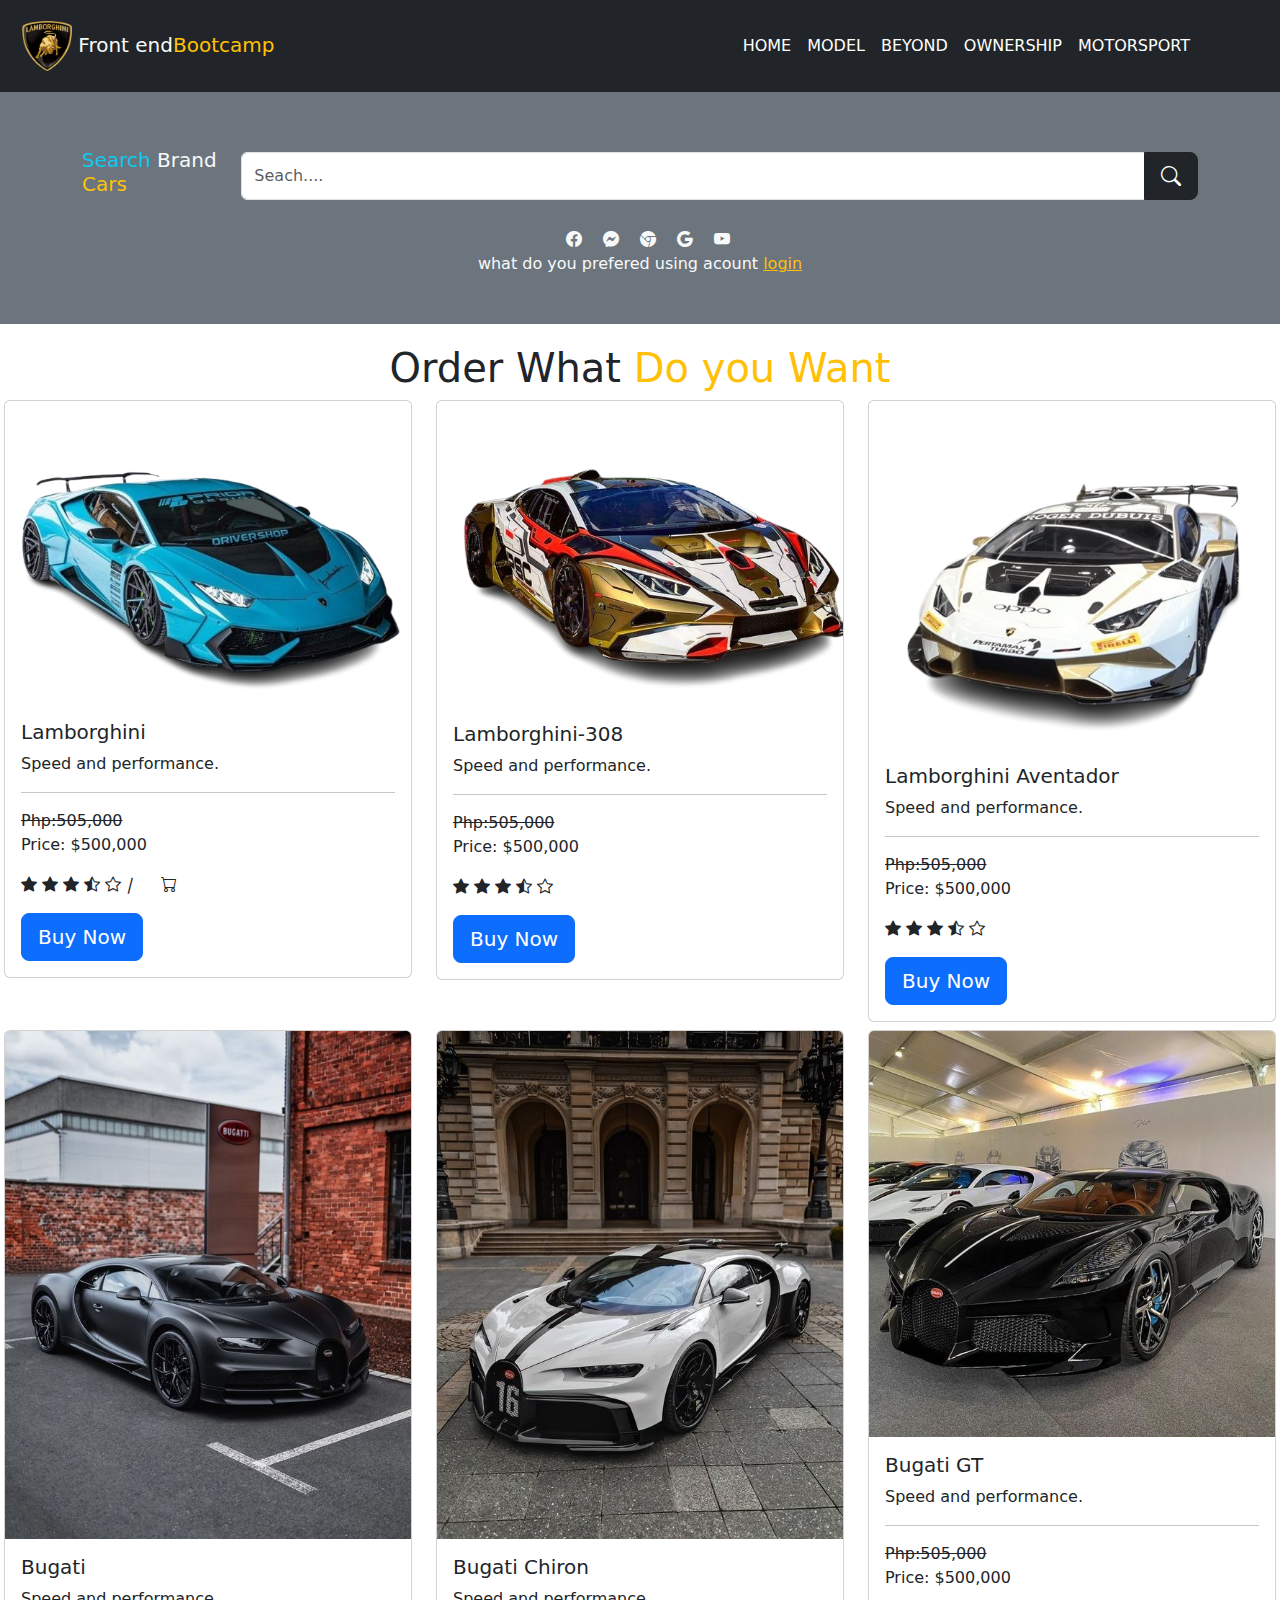
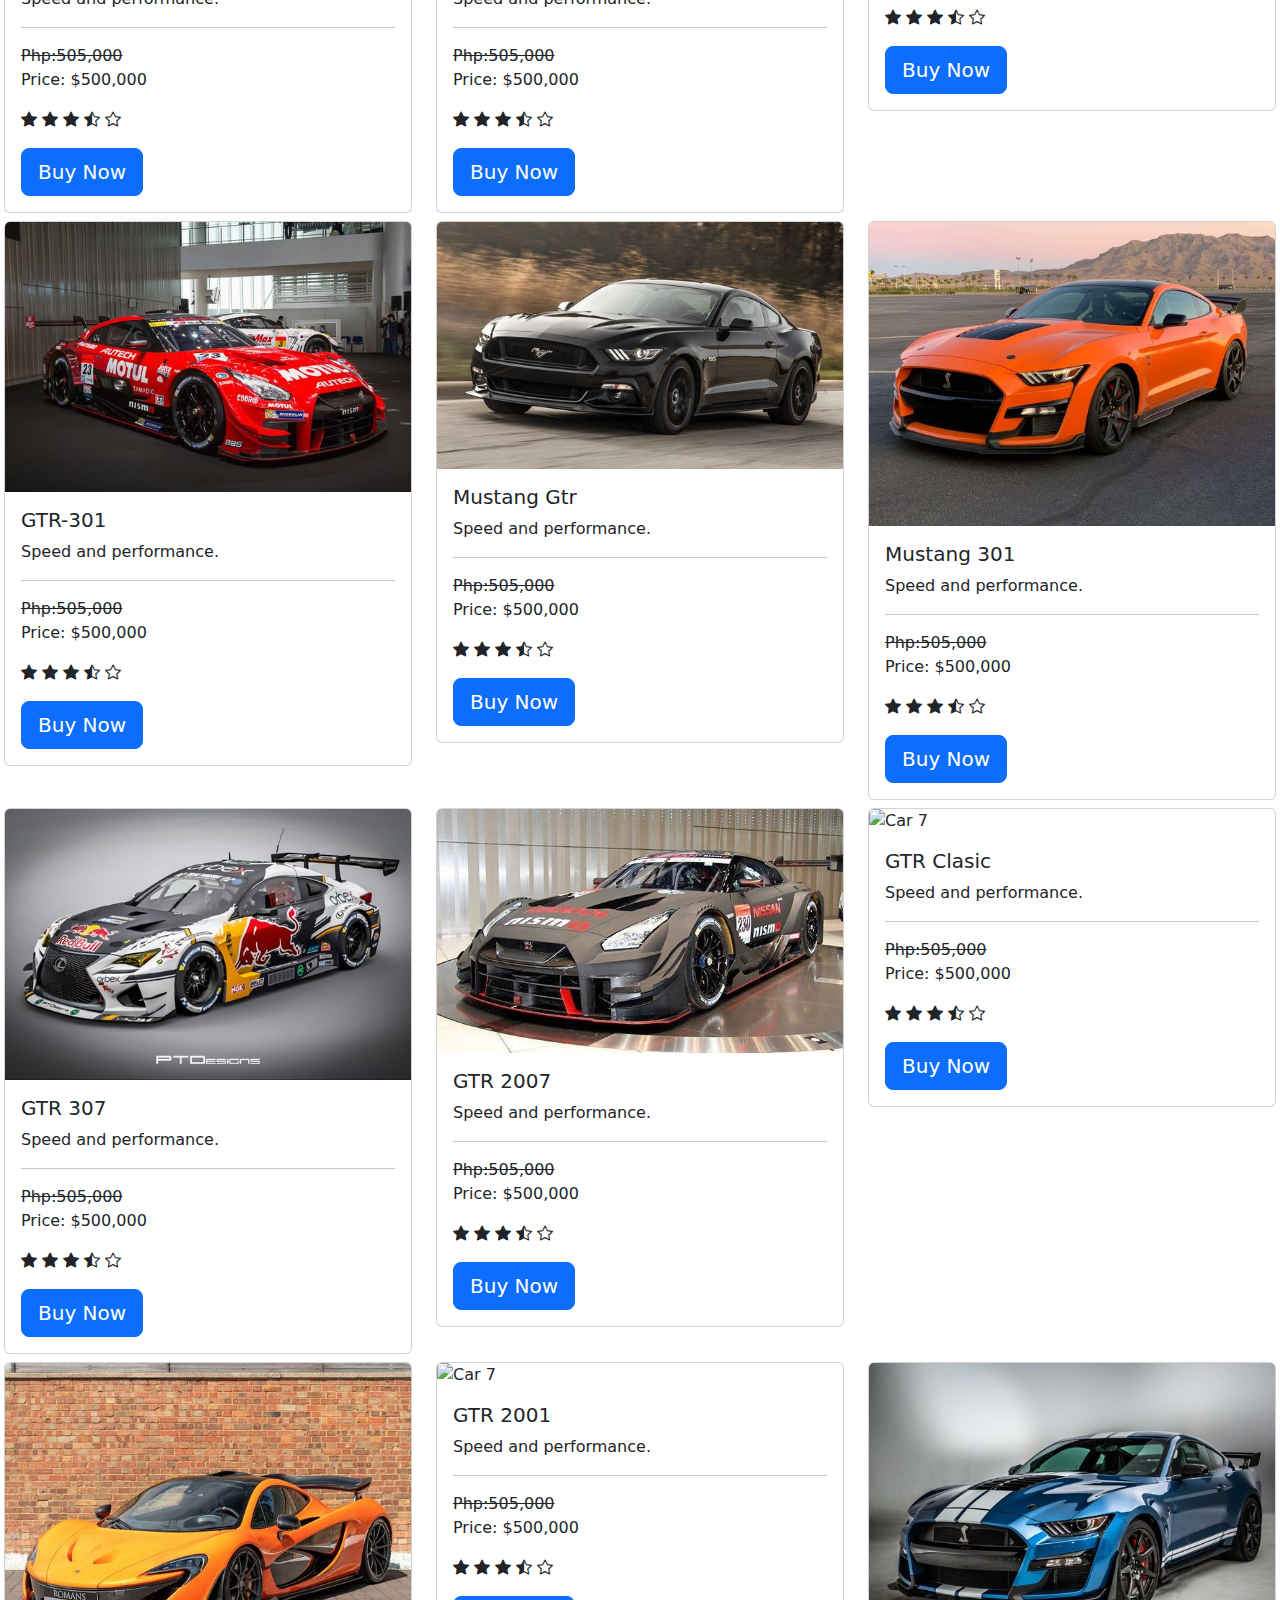
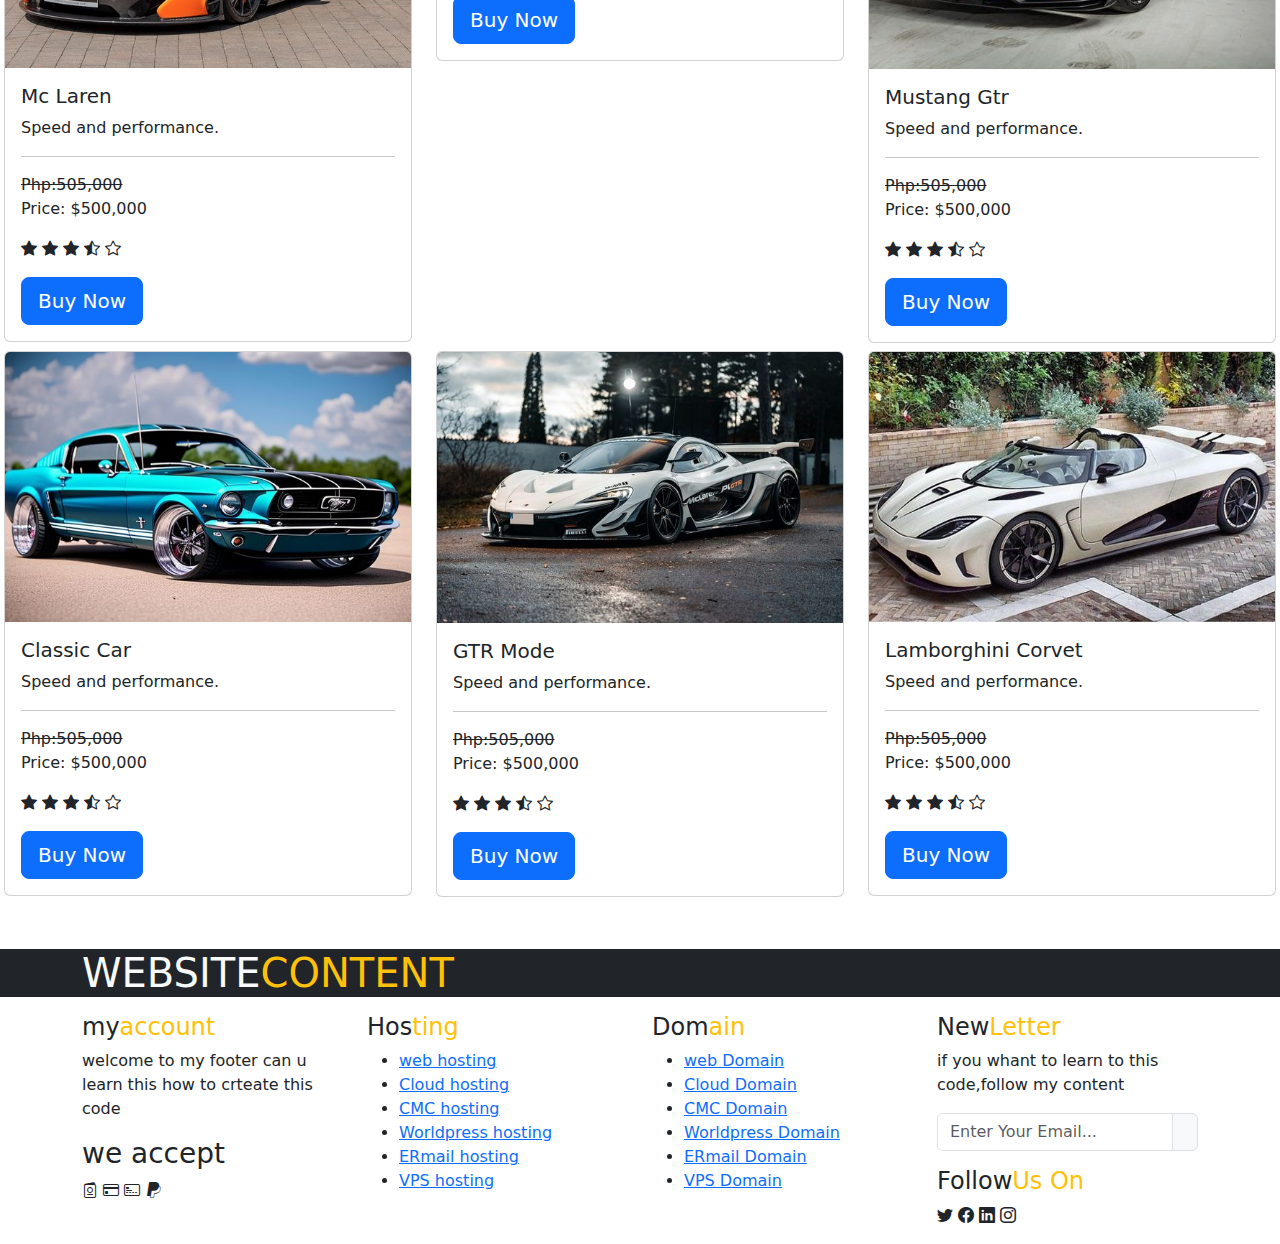
==== bootstrapMotorsports.html @ fba45cbb "Add files via upload" ====
<!DOCTYPE html>
<html lang="en">
<head>
    <meta charset="UTF-8">
    <meta name="viewport" content="width=device-width, initial-scale=1.0">
    <link href="https://cdn.jsdelivr.net/npm/bootstrap@5.3.3/dist/css/bootstrap.min.css" 
    rel="stylesheet" integrity="sha384-QWTKZyjpPEjISv5WaRU9OFeRpok6YctnYmDr5pNlyT2bRjXh0JMhjY6hW+ALEwIH" crossorigin="anonymous">
    <link rel="stylesheet" href="https://cdn.jsdelivr.net/npm/bootstrap-icons@1.11.3/font/bootstrap-icons.min.css">
    <link href="bootstrap[Motorsports].css"rel="stylesheet">
    <link href="#"rel="stylesheet">
    <title>Frontend bootcamp</title>

    
</head>
<body>

    <!-- navbar -->

    <nav class="navbar navbar-expand-lg bg-dark navbar-dark fixed-top p-3">
        <div class="container">
          <a href="#" class="navbar-brand text-light">
            <img src="logo-removebg-preview.png" alt="" style="width:50px; height:50px; margin-left:-60px;">
            <span class="text-light">Front end</span><span class="text-warning">Bootcamp</span></a>
            <button class="navbar-toggler" type="button" data-bs-toggle="collapse" data-bs-target="#navmenu">
                <span class="navbar-toggler-icon"></span>
            </button>
    
            <div class="collapse navbar-collapse" id="navmenu"> 
                <ul class="navbar-nav ms-auto">
                    <li class="nav-item">
                        <a href="index.html" class="nav-link text-white">HOME</a>
                    </li>
                    <li class="nav-item">
                        <a href="bootstrapContacts-Owner.html" class="nav-link text-white">MODEL</a>
                    </li>
                    <li class="nav-item">
                        <a href="bootstrapBeyound-2.html" class="nav-link text-white">BEYOND</a>
                    </li>
                    <li class="nav-item">
                        <a href="bootstrap.html" class="nav-link text-white">OWNERSHIP</a>
                    </li>
                    <li class="nav-item">
                        <a href="bootstrapMotorsports.html" class="nav-link text-white">MOTORSPORT</a>
                    </li>
                </ul>
            </div>
        </div>
    </nav>

    <!-- Newsletter -->

    <section class="bg-secondary text-light p-5 ">
      <div class="container"style="margin-top:100px;">
          <div class="d-md-flex justify-content-between align-items-center">
              <h5> <span class="text-info">Search</span>  Brand <span class="text-warning">Cars</span></h5>
              
              <div class="input-group news-input">
                  <input 
                  type="text"
                  class="form-control"
                  placeholder="Seach...."/>

                  <button 
                  class="btn btn-dark btn-lg" 
                  type="button"><i class="bi bi-search"></i></button>
              </div>
          </div>
          <center><div class="section mt-4">
          <i class="bi bi-facebook ms-3"></i>
          <i class="bi bi-messenger ms-3"></i>
          <i class="bi bi-browser-chrome ms-3"></i>
          <i class="bi bi-google ms-3"></i>
          <i class="bi bi-youtube ms-3"></i>
        </div></center>
        <center><span class="text-light">what do you prefered using acount</span>
          <span class="text-warning" style="text-decoration: underline;">login</span>
          </center>
      </div>
  </section>

    <!-- cards -->


    <div class="container-fluid p-1  mb-4">
        <div class="row">
            <div class="text-center mt-3">
                <h1>Order What <span class="text-warning">Do you Want</span></h1>
            </div>
          <div class="col-md-4 ">
            <div class="card">
              <img src="S1-removebg-preview.png" class="card-img-top" alt="Car 1">
              <div class="card-body">
                <h5 class="card-title">Lamborghini</h5>
                <p class="card-text">Speed and performance.</p><hr>
                <p> <del>Php:505,000</del><br> Price: $500,000</p>
                <p class="socials">
                  <i class="bi bi-star-fill"></i>
                  <i class="bi bi-star-fill"></i>
                  <i class="bi bi-star-fill"></i>
                  <i class="bi bi-star-half"></i>
                  <i class="bi bi-star">  |</i>
                  <i class="ms-4 bi bi-bi bi-cart"></i>
              </p>
              <button class="btn btn-primary btn-lg" data-bs-toggle="modal"
              data-bs-target="#buyer">Buy Now</button>

              </div>
            </div>
          </div>

          <div class="col-md-4">
            <div class="card">
              <img src="S7-removebg-preview.png" class="card-img-top" alt="Car 2">
              <div class="card-body">
                <h5 class="card-title">Lamborghini-308</h5>
                <p class="card-text">Speed and performance.</p><hr>
                <p> <del>Php:505,000</del><br> Price: $500,000</p>
                <p class="socials">
                  <i class="bi bi-star-fill"></i>
                  <i class="bi bi-star-fill"></i>
                  <i class="bi bi-star-fill"></i>
                  <i class="bi bi-star-half"></i>
                  <i class="bi bi-star"></i>
              </p>
              <button class="btn btn-primary btn-lg" data-bs-toggle="modal"
              data-bs-target="#buyer">Buy Now</button>
              </div>
            </div>
          </div>

          <div class="col-md-4">
            <div class="card">
              <img src="S5-removebg-preview (1).png" class="card-img-top" alt="Car 3">
              <div class="card-body">
                <h5 class="card-title">Lamborghini Aventador</h5>
                <p class="card-text">Speed and performance.</p><hr>
                <p> <del>Php:505,000</del><br> Price: $500,000</p>
                <p class="socials">
                  <i class="bi bi-star-fill"></i>
                  <i class="bi bi-star-fill"></i>
                  <i class="bi bi-star-fill"></i>
                  <i class="bi bi-star-half"></i>
                  <i class="bi bi-star"></i>
              </p>
              <button class="btn btn-primary btn-lg" data-bs-toggle="modal"
              data-bs-target="#buyer">Buy Now</button>
              </div>
            </div>
          </div>

          <div class="col-md-4 mt-2">
            <div class="card">
              <img src="S18.jpg" class="card-img-top" alt="Car 4">
              <div class="card-body">
                <h5 class="card-title">Bugati</h5>
                <p class="card-text">Speed and performance.</p><hr>
                <p> <del>Php:505,000</del><br> Price: $500,000</p>
                <p class="socials">
                  <i class="bi bi-star-fill"></i>
                  <i class="bi bi-star-fill"></i>
                  <i class="bi bi-star-fill"></i>
                  <i class="bi bi-star-half"></i>
                  <i class="bi bi-star"></i>
              </p>
              <button class="btn btn-primary btn-lg" data-bs-toggle="modal"
              data-bs-target="#buyer">Buy Now</button>
              </div>
            </div>
          </div>

          <div class="col-md-4 mt-2">
            <div class="card">
              <img src="S17.jpg" class="card-img-top" alt="Car 5">
              <div class="card-body">
                <h5 class="card-title">Bugati Chiron</h5>
                <p class="card-text">Speed and performance.</p><hr>
                <p> <del>Php:505,000</del><br> Price: $500,000</p>
                <p class="socials">
                  <i class="bi bi-star-fill"></i>
                  <i class="bi bi-star-fill"></i>
                  <i class="bi bi-star-fill"></i>
                  <i class="bi bi-star-half"></i>
                  <i class="bi bi-star"></i>
              </p>
              <button class="btn btn-primary btn-lg" data-bs-toggle="modal"
              data-bs-target="#buyer">Buy Now</button>
              </div>
            </div>
          </div>

          <div class="col-md-4 mt-2">
            <div class="card">
              <img src="S19.jpg" class="card-img-top" alt="Car 6">
              <div class="card-body">
                <h5 class="card-title">Bugati GT</h5>
                <p class="card-text">Speed and performance.</p><hr>
                <p> <del>Php:505,000</del><br> Price: $500,000</p>
                <p class="socials">
                  <i class="bi bi-star-fill"></i>
                  <i class="bi bi-star-fill"></i>
                  <i class="bi bi-star-fill"></i>
                  <i class="bi bi-star-half"></i>
                  <i class="bi bi-star"></i>
              </p>
              <button class="btn btn-primary btn-lg" data-bs-toggle="modal"
              data-bs-target="#buyer">Buy Now</button>
              </div>
            </div>
          </div>

          <div class="col-md-4 mt-2">
            <div class="card">
              <img src="Ex1.jpg" class="card-img-top" alt="Car 7">
              <div class="card-body">
                <h5 class="card-title">GTR-301</h5>
                <p class="card-text">Speed and performance.</p><hr>
                <p> <del>Php:505,000</del><br> Price: $500,000</p>
                <p class="socials">
                  <i class="bi bi-star-fill"></i>
                  <i class="bi bi-star-fill"></i>
                  <i class="bi bi-star-fill"></i>
                  <i class="bi bi-star-half"></i>
                  <i class="bi bi-star"></i>
              </p>
              <button class="btn btn-primary btn-lg" data-bs-toggle="modal"
              data-bs-target="#buyer">Buy Now</button>
              </div>
            </div>
          </div>

          <div class="col-md-4 mt-2">
            <div class="card">
              <img src="mus1.jpg" class="card-img-top" alt="Car 7">
              <div class="card-body">
                <h5 class="card-title">Mustang Gtr</h5>
                <p class="card-text">Speed and performance.</p><hr>
                <p> <del>Php:505,000</del><br> Price: $500,000</p>
                <p class="socials">
                  <i class="bi bi-star-fill"></i>
                  <i class="bi bi-star-fill"></i>
                  <i class="bi bi-star-fill"></i>
                  <i class="bi bi-star-half"></i>
                  <i class="bi bi-star"></i>
              </p>
              <button class="btn btn-primary btn-lg" data-bs-toggle="modal"
              data-bs-target="#buyer">Buy Now</button>
              </div>
            </div>
          </div>

          <div class="col-md-4 mt-2">
            <div class="card">
              <img src="mus5.jpg" class="card-img-top" alt="Car 7">
              <div class="card-body">
                <h5 class="card-title">Mustang 301</h5>
                <p class="card-text">Speed and performance.</p><hr>
                <p> <del>Php:505,000</del><br> Price: $500,000</p>
                <p class="socials">
                  <i class="bi bi-star-fill"></i>
                  <i class="bi bi-star-fill"></i>
                  <i class="bi bi-star-fill"></i>
                  <i class="bi bi-star-half"></i>
                  <i class="bi bi-star"></i>
              </p>
              <button class="btn btn-primary btn-lg" data-bs-toggle="modal"
              data-bs-target="#buyer">Buy Now</button>
              </div>
            </div>
          </div>

          <div class="col-md-4 mt-2">
            <div class="card">
              <img src="Gtr3.jpg" class="card-img-top" alt="Car 7">
              <div class="card-body">
                <h5 class="card-title">GTR 307</h5>
                <p class="card-text">Speed and performance.</p><hr>
                <p> <del>Php:505,000</del><br> Price: $500,000</p>
                <p class="socials">
                  <i class="bi bi-star-fill"></i>
                  <i class="bi bi-star-fill"></i>
                  <i class="bi bi-star-fill"></i>
                  <i class="bi bi-star-half"></i>
                  <i class="bi bi-star"></i>
              </p>
              <button class="btn btn-primary btn-lg" data-bs-toggle="modal"
              data-bs-target="#buyer">Buy Now</button>
              </div>
            </div>
          </div>

          <div class="col-md-4 mt-2">
            <div class="card">
              <img src="Gtr2.jpg" class="card-img-top" alt="Car 7">
              <div class="card-body">
                <h5 class="card-title">GTR 2007</h5>
                <p class="card-text">Speed and performance.</p><hr>
                <p> <del>Php:505,000</del><br> Price: $500,000</p>
                <p class="socials">
                  <i class="bi bi-star-fill"></i>
                  <i class="bi bi-star-fill"></i>
                  <i class="bi bi-star-fill"></i>
                  <i class="bi bi-star-half"></i>
                  <i class="bi bi-star"></i>
              </p>
              <button class="btn btn-primary btn-lg" data-bs-toggle="modal"
              data-bs-target="#buyer">Buy Now</button>
              </div>
            </div>
          </div>

          <div class="col-md-4 mt-2">
            <div class="card">
              <img src="gtr3.jpg" class="card-img-top" alt="Car 7">
              <div class="card-body">
                <h5 class="card-title">GTR Clasic</h5>
                <p class="card-text">Speed and performance.</p><hr>
                <p> <del>Php:505,000</del><br> Price: $500,000</p>
                <p class="socials">
                  <i class="bi bi-star-fill"></i>
                  <i class="bi bi-star-fill"></i>
                  <i class="bi bi-star-fill"></i>
                  <i class="bi bi-star-half"></i>
                  <i class="bi bi-star"></i>
              </p>
              <button class="btn btn-primary btn-lg" data-bs-toggle="modal"
              data-bs-target="#buyer">Buy Now</button>
              </div>
            </div>
          </div>

          <div class="col-md-4 mt-2">
            <div class="card">
              <img src="mac3.jpg" class="card-img-top" alt="Car 7">
              <div class="card-body">
                <h5 class="card-title">Mc Laren</h5>
                <p class="card-text">Speed and performance.</p><hr>
                <p> <del>Php:505,000</del><br> Price: $500,000</p>
                <p class="socials">
                  <i class="bi bi-star-fill"></i>
                  <i class="bi bi-star-fill"></i>
                  <i class="bi bi-star-fill"></i>
                  <i class="bi bi-star-half"></i>
                  <i class="bi bi-star"></i>
              </p>
              <button class="btn btn-primary btn-lg" data-bs-toggle="modal"
              data-bs-target="#buyer">Buy Now</button>
              </div>
            </div>
          </div>

          <div class="col-md-4 mt-2">
            <div class="card">
              <img src="gtr3.jpg" class="card-img-top" alt="Car 7">
              <div class="card-body">
                <h5 class="card-title">GTR 2001</h5>
                <p class="card-text">Speed and performance.</p><hr>
                <p> <del>Php:505,000</del><br> Price: $500,000</p>
                <p class="socials">
                  <i class="bi bi-star-fill"></i>
                  <i class="bi bi-star-fill"></i>
                  <i class="bi bi-star-fill"></i>
                  <i class="bi bi-star-half"></i>
                  <i class="bi bi-star"></i>
              </p>
              <button class="btn btn-primary btn-lg" data-bs-toggle="modal"
              data-bs-target="#buyer">Buy Now</button>
              </div>
            </div>
          </div>

          <div class="col-md-4 mt-2">
            <div class="card">
              <img src="mus7.jpg" class="card-img-top" alt="Car 7">
              <div class="card-body">
                <h5 class="card-title">Mustang Gtr</h5>
                <p class="card-text">Speed and performance.</p><hr>
                <p> <del>Php:505,000</del><br> Price: $500,000</p>
                <p class="socials">
                  <i class="bi bi-star-fill"></i>
                  <i class="bi bi-star-fill"></i>
                  <i class="bi bi-star-fill"></i>
                  <i class="bi bi-star-half"></i>
                  <i class="bi bi-star"></i>
              </p>
              <button class="btn btn-primary btn-lg" data-bs-toggle="modal"
              data-bs-target="#buyer">Buy Now</button>
              </div>
            </div>
          </div>

          <div class="col-md-4 mt-2">
            <div class="card">
              <img src="calssi4.jpg" class="card-img-top" alt="Car 7">
              <div class="card-body">
                <h5 class="card-title">Classic Car</h5>
                <p class="card-text">Speed and performance.</p><hr>
                <p> <del>Php:505,000</del><br> Price: $500,000</p>
                <p class="socials">
                  <i class="bi bi-star-fill"></i>
                  <i class="bi bi-star-fill"></i>
                  <i class="bi bi-star-fill"></i>
                  <i class="bi bi-star-half"></i>
                  <i class="bi bi-star"></i>
              </p>
              <button class="btn btn-primary btn-lg" data-bs-toggle="modal"
              data-bs-target="#buyer">Buy Now</button>
              </div>
            </div>
          </div>

          <div class="col-md-4 mt-2">
            <div class="card">
              <img src="GtrMode.jpg" class="card-img-top" alt="Car 7">
              <div class="card-body">
                <h5 class="card-title">GTR Mode</h5>
                <p class="card-text">Speed and performance.</p><hr>
                <p> <del>Php:505,000</del><br> Price: $500,000</p>
                <p class="socials">
                  <i class="bi bi-star-fill"></i>
                  <i class="bi bi-star-fill"></i>
                  <i class="bi bi-star-fill"></i>
                  <i class="bi bi-star-half"></i>
                  <i class="bi bi-star"></i>
              </p>
              <button class="btn btn-primary btn-lg" data-bs-toggle="modal"
              data-bs-target="#buyer">Buy Now</button>
              </div>
            </div>
          </div>

          <div class="col-md-4 mt-2">
            <div class="card">
              <img src="covet.jpg" class="card-img-top" alt="Car 7">
              <div class="card-body">
                <h5 class="card-title">Lamborghini Corvet</h5>
                <p class="card-text">Speed and performance.</p><hr>
                <p> <del>Php:505,000</del><br> Price: $500,000</p>
                <p class="socials">
                  <i class="bi bi-star-fill"></i>
                  <i class="bi bi-star-fill"></i>
                  <i class="bi bi-star-fill"></i>
                  <i class="bi bi-star-half"></i>
                  <i class="bi bi-star"></i>
              </p>
              <button class="btn btn-primary btn-lg" data-bs-toggle="modal"
              data-bs-target="#buyer">Buy Now</button>
              </div>
            </div>
          </div>

        </div>
    </div>

    <!-- modal -->

    <div class="modal fade" id="buyer"
     tabindex="-1" 
     aria-labelledby="buyerLabel"
      aria-hidden="true">
        <div class="modal-dialog">
          <div class="modal-content">
            <div class="modal-header">
            <h3 class="modal-title" id="exampleModalLabel">Customizing Car</h3>
              <button type="button" class="btn-close" data-bs-dismiss="modal" aria-label="Close"></button>
            </div>
            <div class="modal-body">
              <h5>fill out this form  <span class="text-warning lead">and will get back to you</span></h5>
            <form>
                <div class="md-3">
                    <label for="first-name" class="col-form-label">
                        Types of Car:
                    </label>
                    <input type="text" class="form-control" id="first-name">
                </div>

                <div class="md-3">
                    <label for="last-name" class="col-form-label">
                        Colors & Design:
                    </label>
                    <input type="text" class="form-control" id="last-name">
                </div>

                <div class="md-3">
                    <label for="email" class="col-form-label">
                        Types of Tire:
                    </label>
                    <input type="email" class="form-control" id="email">
                </div>
                <div class="md-3">
                    <label for="phone" class="col-form-label">
                        COD or CreaditCard:
                    </label>
                    <input type="tel" class="form-control" id="phone">
                </div>
            </form>

            </div>

            <div class="modal-footer">
              <div class="social">
                <i class="bi bi-passport">|</i>
                <i class="bi bi-credit-card">|</i>
                <i class="bi bi-credit-card-2-front ">|</i>
                <i class="bi bi-paypal">|</i>
            </div>
              <button type="button" 
              class="btn btn-secondary"
               data-bs-dismiss="modal">Close</button>
              <button type="button" class="btn btn-primary">Submit</button>
            </div>
          </div>
        </div>
      </div>

      <!-- FOOTER -->

      <div class="content bg-dark text-light p-lg-0 mb-3 mt-5">
        <div class="container">
            <div class="single-content">
                <h1>WEBSITE<span class="text-warning">CONTENT</span></h1>
            </div>
        </div>
      </div>

      <footer>
        <div class="container">
            <div class="row">
                <div class="col-lg-3 col-sm-6">
                    <div class="single-box">
                        <h4>my<span class="text-warning">account</span></h4>
                        <!-- <img src="#" alt=""> -->
                        <p>welcome to my footer can u learn this how to crteate this code</p>
                        <h3>we accept</h3>
                        <div class="card-area">
                            <i class="bi bi-passport"></i>
                            <i class="bi bi-credit-card"></i>
                            <i class="bi bi-credit-card-2-front "></i>
                            <i class="bi bi-paypal"></i>
                        </div>
                    </div>
                </div>
                    <div class="col-lg-3 col-sm-6">
                        <div class="single-box">
                            <h4>Hos<span class="text-warning">ting</span></h4>
                            <ul>
                               <li><a href="#">web hosting</a></li>
                               <li><a href="#">Cloud hosting</a></li>
                               <li><a href="#">CMC hosting</a></li>
                               <li><a href="#">Worldpress hosting</a></li>
                               <li><a href="#">ERmail hosting</a></li>
                               <li><a href="#">VPS hosting</a></li>
                            </ul>
                        </div>
                    </div>

                    <div class="col-lg-3 col-sm-6">
                        <div class="single-box">
                            <h4>Dom<span class="text-warning">ain</span></h4>
                            <ul>
                               <li><a href="#">web Domain</a></li>
                               <li><a href="#">Cloud Domain</a></li>
                               <li><a href="#">CMC Domain</a></li>
                               <li><a href="#">Worldpress Domain</a></li>
                               <li><a href="#">ERmail Domain</a></li>
                               <li><a href="#">VPS Domain</a></li>
                            </ul>
                        </div>
                    </div>

                    <div class="col-lg-3 col-sm-6">
                        <div class="single-box">
                            <h4>New<span class="text-warning">Letter</span></h4>
                            <p>if you whant to learn to this code,follow my content</p>
                            <div class="input-group mb-3">
                                <input type="text" class="form-control" placeholder="Enter Your Email..." 
                                aria-label="Recipient's username" aria-describedby="basic-addon2">
                                <span class="input-group-text" id="basic-addon2"> 
                                    <i class="fa fa-long-arrow-right"></i></span>
                            </div>
                            <h4>Follow<span class="text-warning">Us On</span></h4>
                            <p class="socials">
                                <i class="bi bi-twitter"></i>
                                <i class="bi bi-facebook"></i>
                                <i class="bi bi-linkedin"></i>
                                <i class="bi bi-instagram "></i>
                            </p>
                        </div>
                    </div>

            </div>
        </div>
    </footer>
    

    <!-- link for script -->

    <script src="https://cdn.jsdelivr.net/npm/bootstrap@5.3.3/dist/js/bootstrap.min.js" 
    integrity="sha384-0pUGZvbkm6XF6gxjEnlmuGrJXVbNuzT9qBBavbLwCsOGabYfZo0T0to5eqruptLy" crossorigin="anonymous"></script>
</body>
</html>
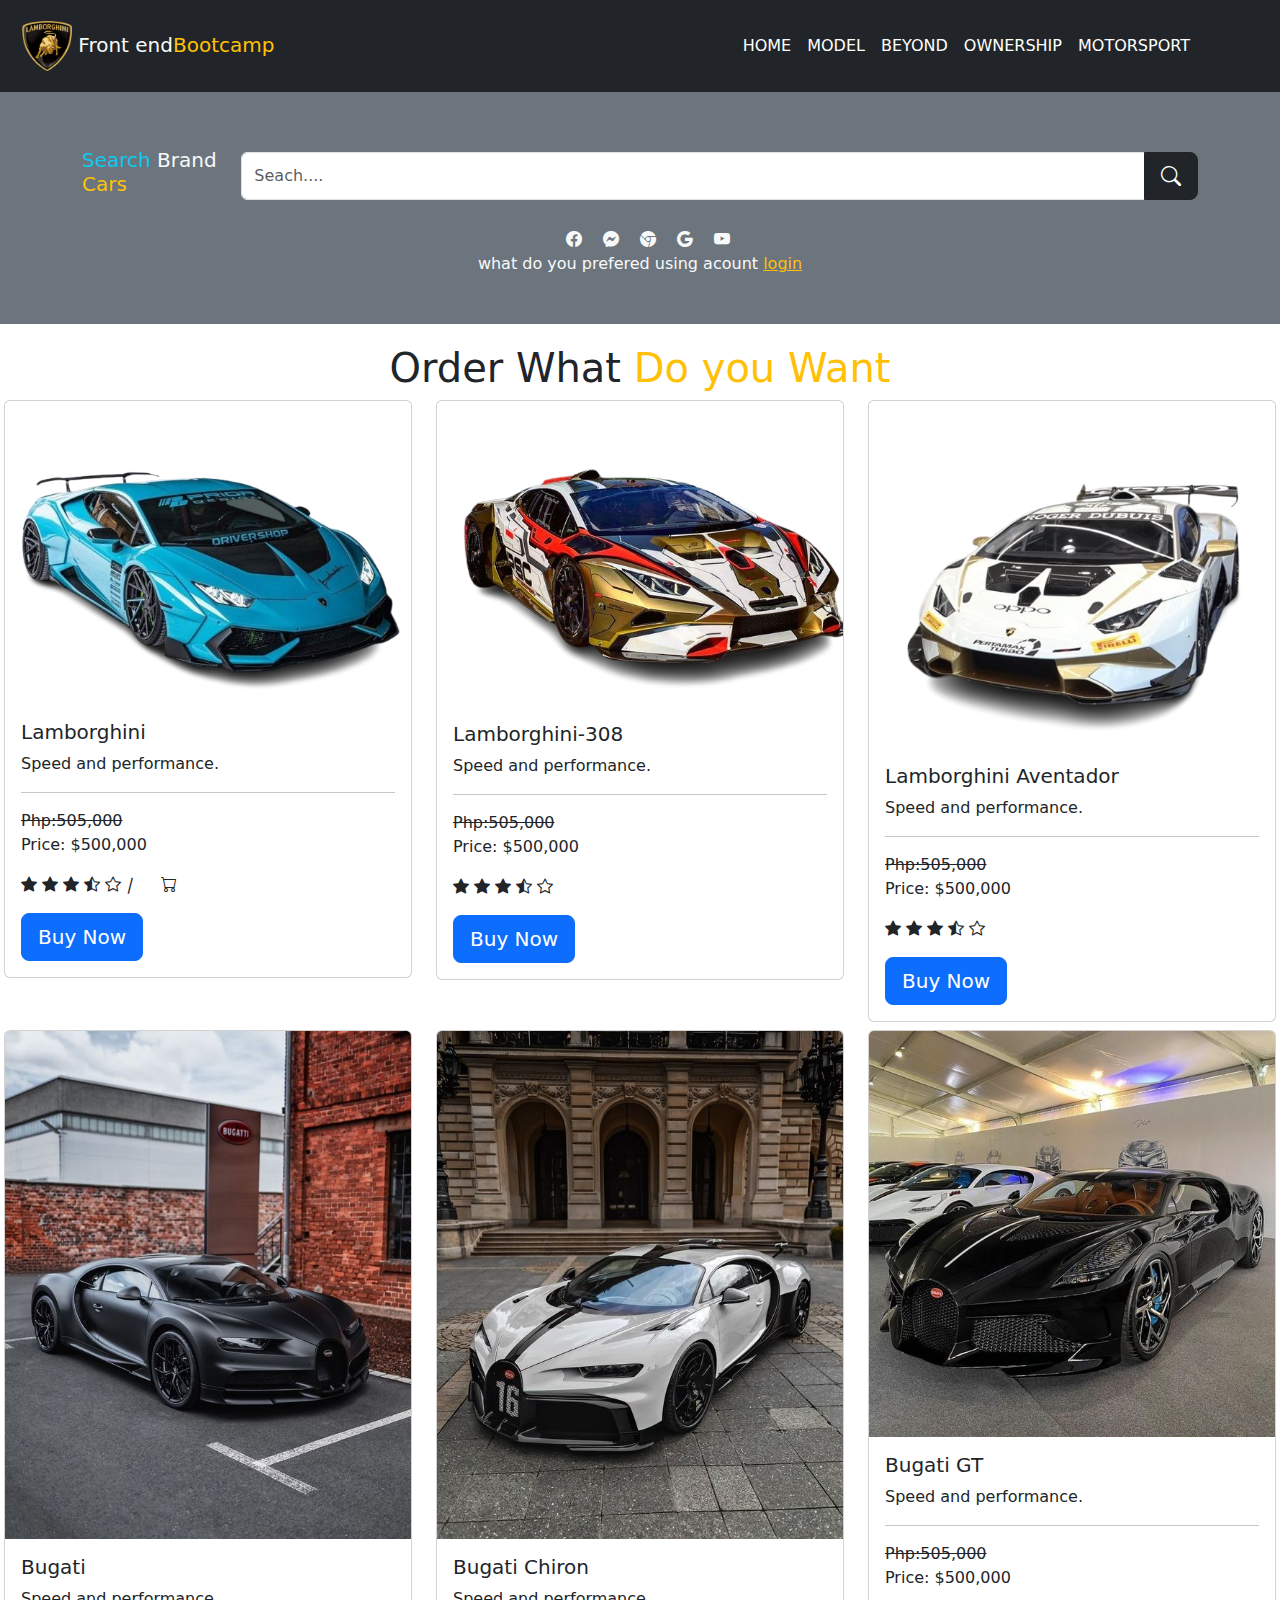
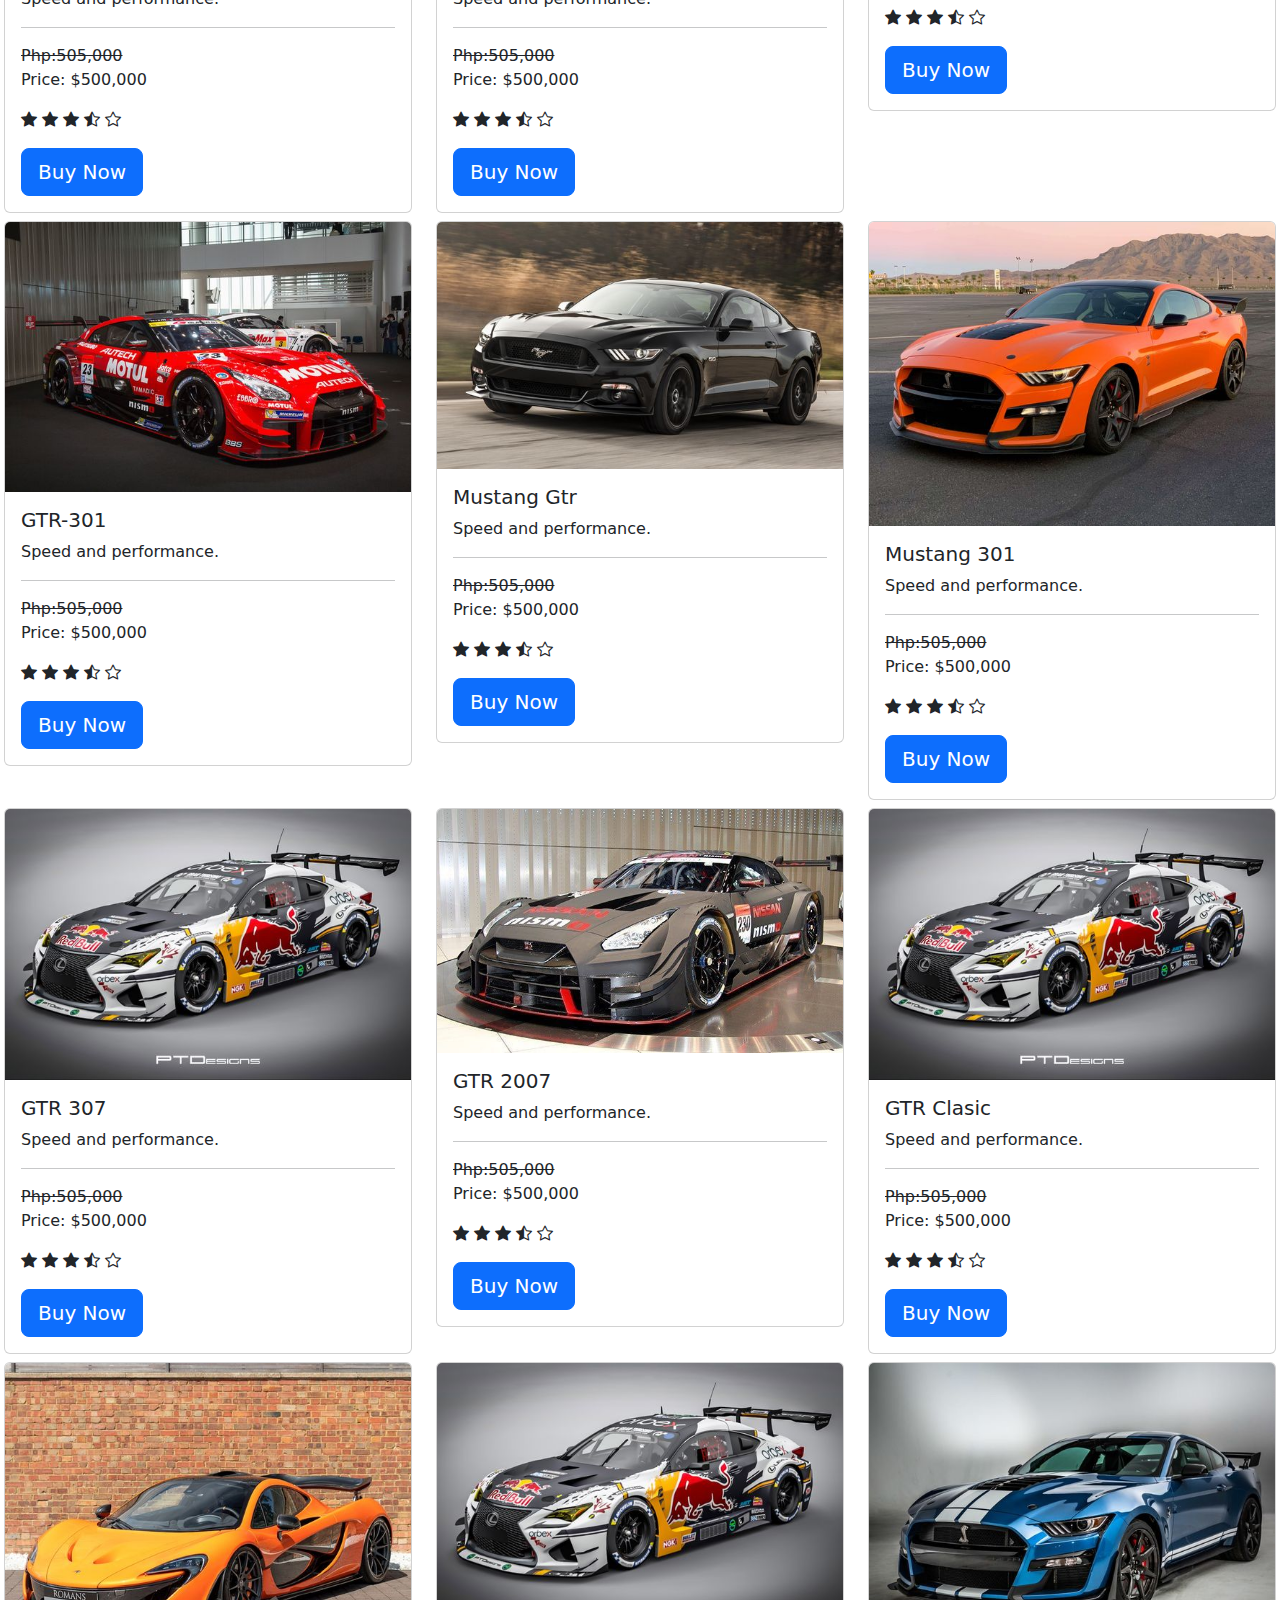
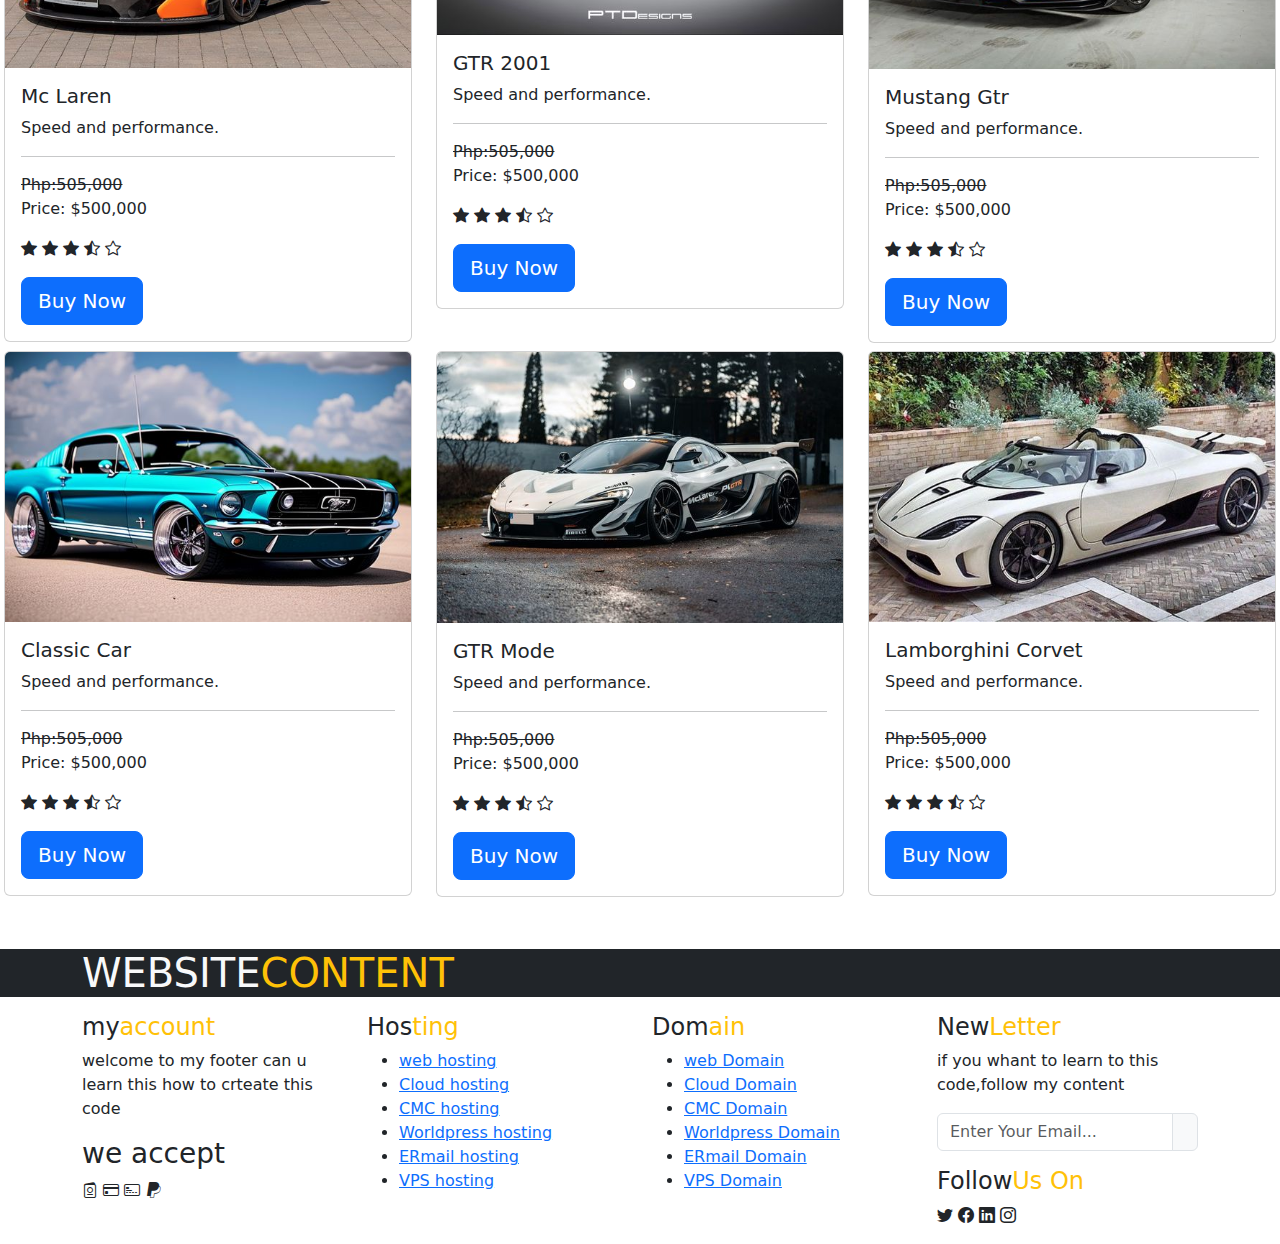
==== commit a1cfe385: "Update bootstrapMotorsports.html" ====
--- a/bootstrapMotorsports.html
+++ b/bootstrapMotorsports.html
@@ -310,7 +310,7 @@
 
           <div class="col-md-4 mt-2">
             <div class="card">
-              <img src="gtr3.jpg" class="card-img-top" alt="Car 7">
+              <img src="Gtr3.jpg" class="card-img-top" alt="Car 7">
               <div class="card-body">
                 <h5 class="card-title">GTR Clasic</h5>
                 <p class="card-text">Speed and performance.</p><hr>
@@ -350,7 +350,7 @@
 
           <div class="col-md-4 mt-2">
             <div class="card">
-              <img src="gtr3.jpg" class="card-img-top" alt="Car 7">
+              <img src="Gtr3.jpg" class="card-img-top" alt="Car 7">
               <div class="card-body">
                 <h5 class="card-title">GTR 2001</h5>
                 <p class="card-text">Speed and performance.</p><hr>
